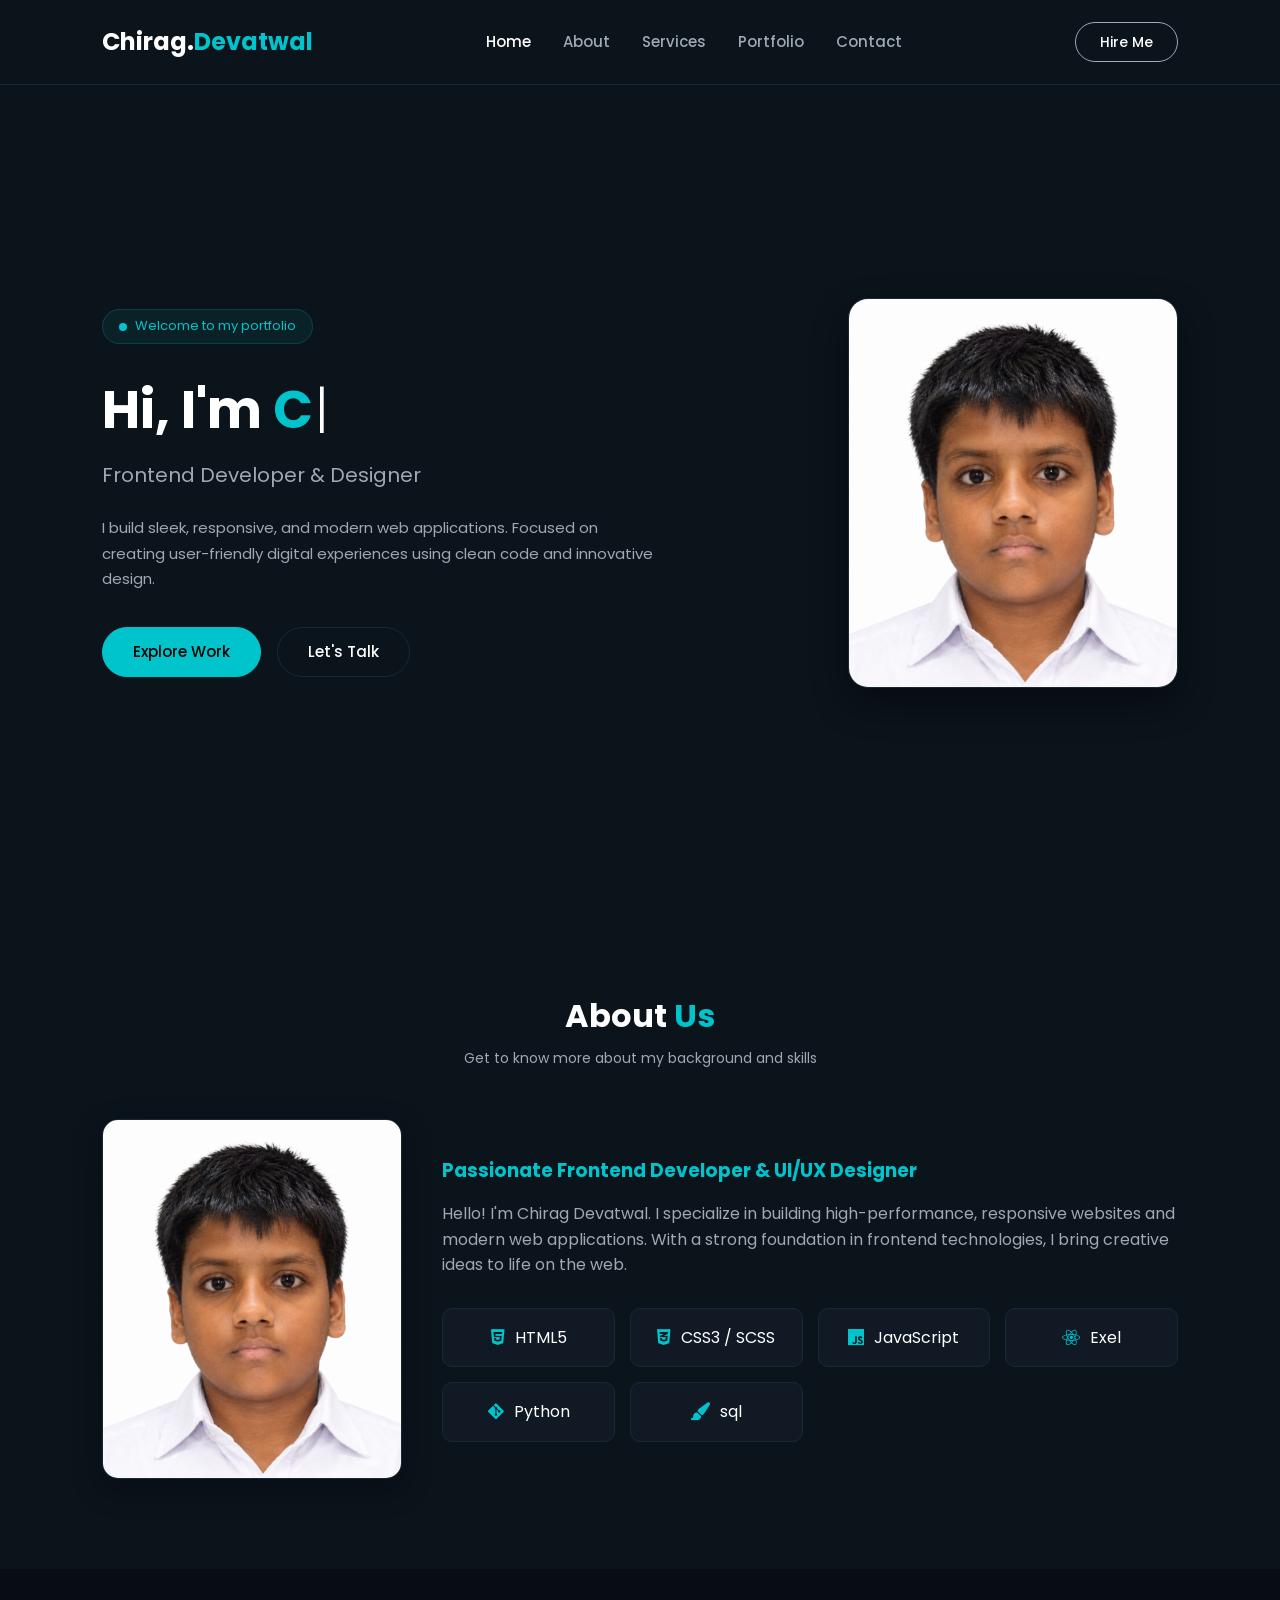
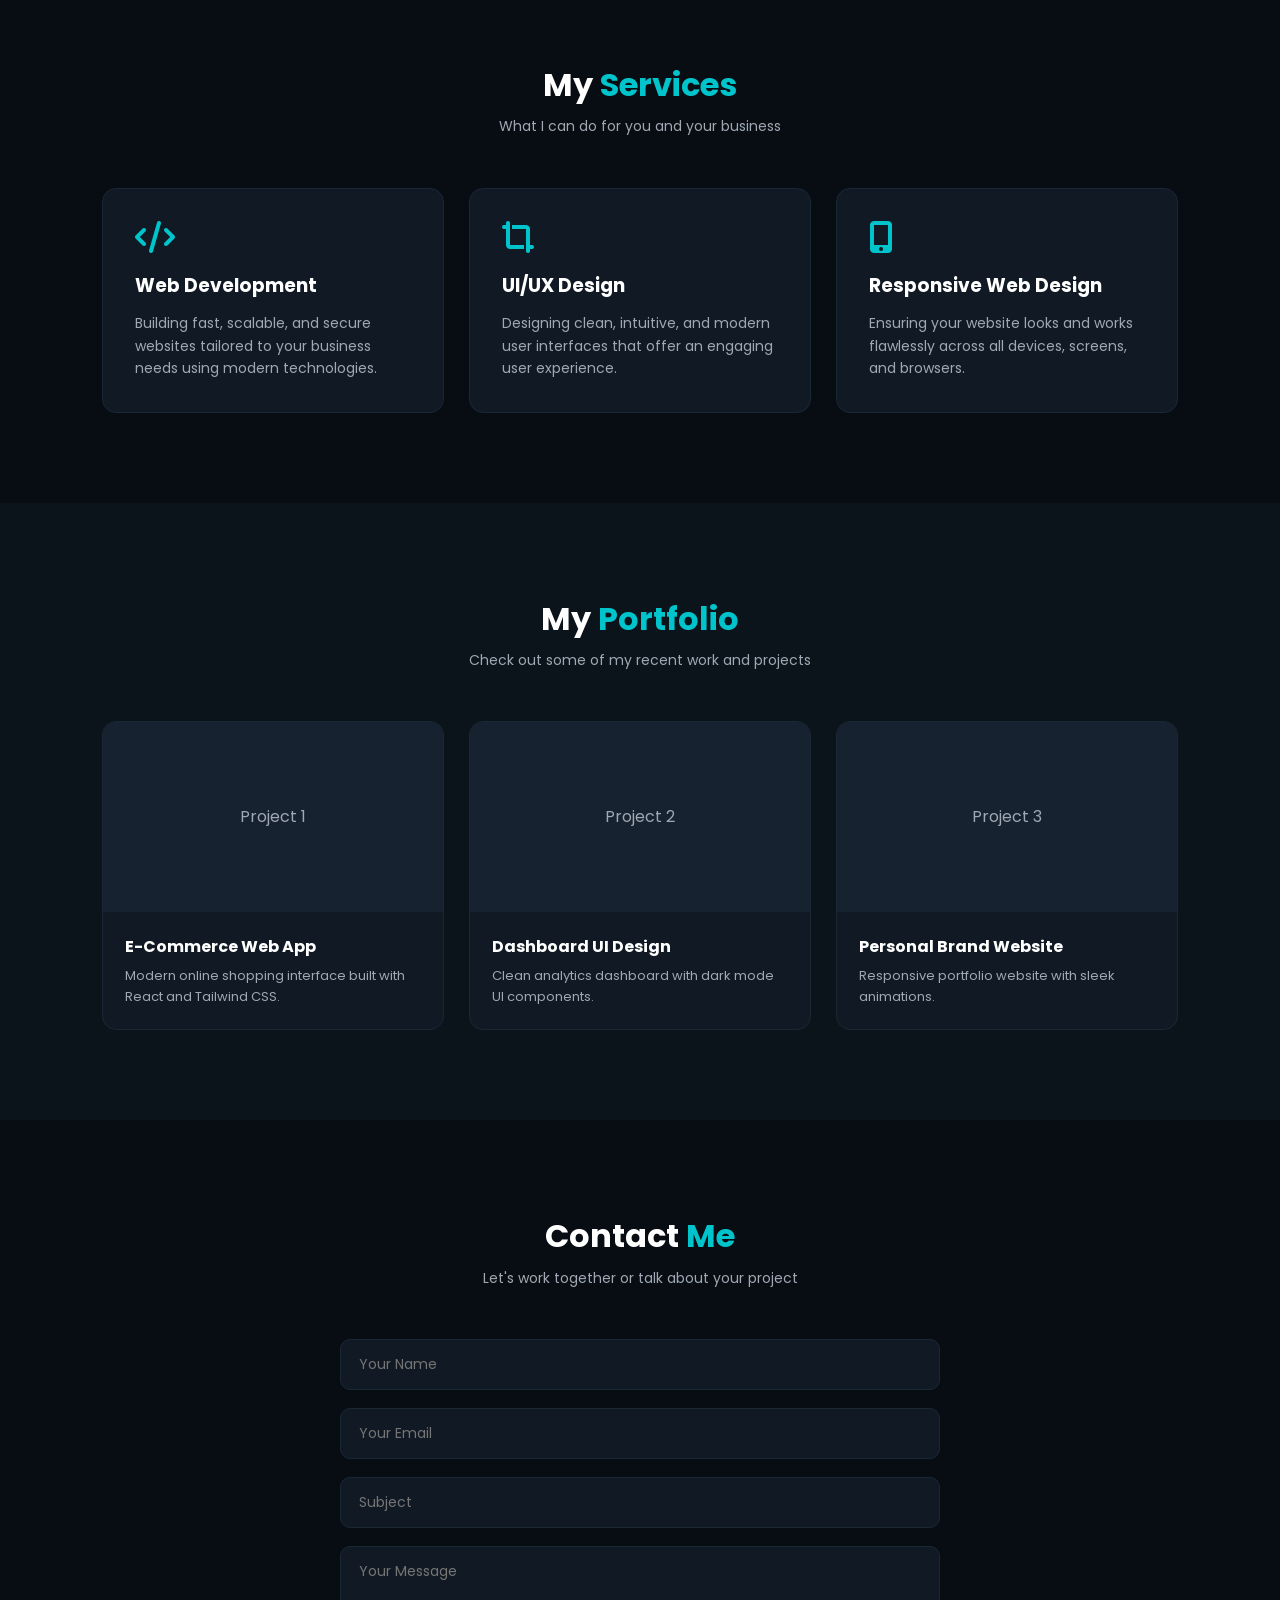
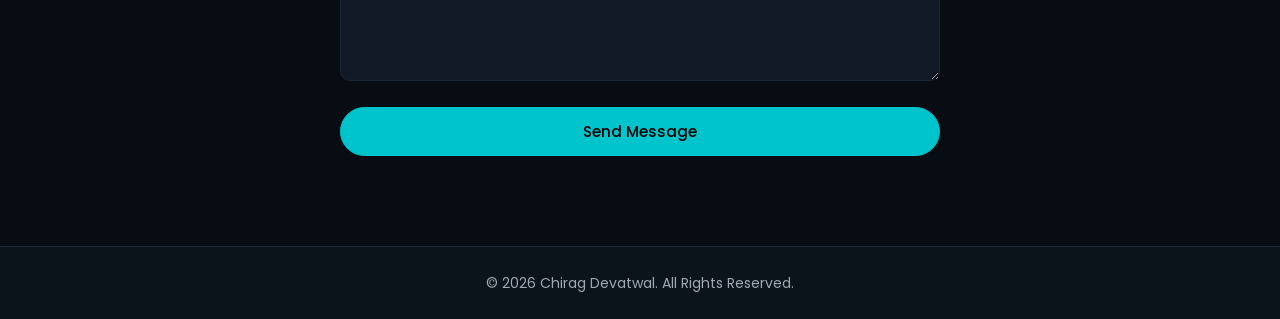
==== personalpotfolio.html @ dc1d6f11 "Personal Portfolio" ====
<!DOCTYPE html>
<html lang="en">
<head>
    <meta charset="UTF-8">
    <meta name="viewport" content="width=device-width, initial-scale=1.0">
    <title>Chirag Devatwal | Portfolio</title>
    <link rel="stylesheet" href="style.css">
    <!-- Font Awesome Icons -->
    <link rel="stylesheet" href="https://cdnjs.cloudflare.com/ajax/libs/font-awesome/6.4.0/css/all.min.css">
</head>
<body>

    <!-- Header / Navbar -->
    <header class="navbar">
        <div class="logo">
            Chirag.<span>Devatwal</span>
        </div>
        <nav>
            <ul>
                <li><a href="#home" class="active">Home</a></li>
                <li><a href="#about">About</a></li>
                <li><a href="#services">Services</a></li>
                <li><a href="#portfolio">Portfolio</a></li>
                <li><a href="#contact">Contact</a></li>
            </ul>
        </nav>
        <a href="#contact" class="btn-hire">Hire Me</a>
    </header>

    <!-- 1. HOME SECTION -->
    <section id="home" class="hero-section">
        <div class="hero-content">
            <div class="badge">
                <span class="dot"></span> Welcome to my portfolio
            </div>
            <h1>Hi, I'm <span class="typing-text">Chirag Devatwal</span><span class="cursor">|</span></h1>
            <h2>Frontend Developer & Designer</h2>
            <p>I build sleek, responsive, and modern web applications. Focused on creating user-friendly digital experiences using clean code and innovative design.</p>
            <div class="hero-buttons">
                <a href="#portfolio" class="btn btn-primary">Explore Work</a>
                <a href="#contact" class="btn btn-secondary">Let's Talk</a>
            </div>
        </div>
        <div class="hero-image">
            <div class="image-box">
                <img src="BB.JPG" alt="Chirag Devatwal">
            </div>
        </div>
    </section>

    <!-- 2. ABOUT US SECTION (WITH IMAGE PHOTO) -->
    <section id="about" class="section">
        <div class="section-title">
            <h2>About <span>Us</span></h2>
            <p>Get to know more about my background and skills</p>
        </div>
        <div class="about-container">
            <div class="about-image-box">
                <img src="BB.JPG" alt="About Chirag Devatwal">
            </div>
            <div class="about-text">
                <h3>Passionate Frontend Developer & UI/UX Designer</h3>
                <p>Hello! I'm Chirag Devatwal. I specialize in building high-performance, responsive websites and modern web applications. With a strong foundation in frontend technologies, I bring creative ideas to life on the web.</p>
                
                <div class="skills-grid">
                    <div class="skill-card"><i class="fab fa-html5"></i> HTML5</div>
                    <div class="skill-card"><i class="fab fa-css3-alt"></i> CSS3 / SCSS</div>
                    <div class="skill-card"><i class="fab fa-js"></i> JavaScript</div>
                    <div class="skill-card"><i class="fab fa-react"></i>Exel</div>
                    <div class="skill-card"><i class="fab fa-git-alt"></i>Python</div>
                    <div class="skill-card"><i class="fas fa-paint-brush"></i>sql</div>
                </div>
            </div>
        </div>
    </section>

    <!-- 3. SERVICES SECTION -->
    <section id="services" class="section bg-darker">
        <div class="section-title">
            <h2>My <span>Services</span></h2>
            <p>What I can do for you and your business</p>
        </div>
        <div class="services-grid">
            <div class="service-card">
                <i class="fas fa-code service-icon"></i>
                <h3>Web Development</h3>
                <p>Building fast, scalable, and secure websites tailored to your business needs using modern technologies.</p>
            </div>
            <div class="service-card">
                <i class="fas fa-crop-alt service-icon"></i>
                <h3>UI/UX Design</h3>
                <p>Designing clean, intuitive, and modern user interfaces that offer an engaging user experience.</p>
            </div>
            <div class="service-card">
                <i class="fas fa-mobile-alt service-icon"></i>
                <h3>Responsive Web Design</h3>
                <p>Ensuring your website looks and works flawlessly across all devices, screens, and browsers.</p>
            </div>
        </div>
    </section>

    <!-- 4. PORTFOLIO SECTION -->
    <section id="portfolio" class="section">
        <div class="section-title">
            <h2>My <span>Portfolio</span></h2>
            <p>Check out some of my recent work and projects</p>
        </div>
        <div class="portfolio-grid">
            <div class="portfolio-card">
                <div class="portfolio-img">
                    <div class="placeholder-img">Project 1</div>
                </div>
                <div class="portfolio-info">
                    <h4>E-Commerce Web App</h4>
                    <p>Modern online shopping interface built with React and Tailwind CSS.</p>
                </div>
            </div>
            <div class="portfolio-card">
                <div class="portfolio-img">
                    <div class="placeholder-img">Project 2</div>
                </div>
                <div class="portfolio-info">
                    <h4>Dashboard UI Design</h4>
                    <p>Clean analytics dashboard with dark mode UI components.</p>
                </div>
            </div>
            <div class="portfolio-card">
                <div class="portfolio-img">
                    <div class="placeholder-img">Project 3</div>
                </div>
                <div class="portfolio-info">
                    <h4>Personal Brand Website</h4>
                    <p>Responsive portfolio website with sleek animations.</p>
                </div>
            </div>
        </div>
    </section>

    <!-- 5. CONTACT SECTION -->
    <section id="contact" class="section bg-darker">
        <div class="section-title">
            <h2>Contact <span>Me</span></h2>
            <p>Let's work together or talk about your project</p>
        </div>
        <div class="contact-container">
            <form class="contact-form">
                <div class="form-group">
                    <input type="text" placeholder="Your Name" required>
                </div>
                <div class="form-group">
                    <input type="email" placeholder="Your Email" required>
                </div>
                <div class="form-group">
                    <input type="text" placeholder="Subject" required>
                </div>
                <div class="form-group">
                    <textarea placeholder="Your Message" rows="5" required></textarea>
                </div>
                <button type="submit" class="btn btn-primary">Send Message</button>
            </form>
        </div>
    </section>

    <!-- Footer -->
    <footer>
        <p>&copy; 2026 Chirag Devatwal. All Rights Reserved.</p>
    </footer>

    <!-- Script for Video-exact Typing Animation -->
    <script src="script.js"></script>
</body>
</html>
---- style.css ----
@import url('https://fonts.googleapis.com/css2?family=Poppins:wght@300;400;500;600;700&display=swap');

* {
    margin: 0;
    padding: 0;
    box-sizing: border-box;
    font-family: 'Poppins', sans-serif;
    scroll-behavior: smooth;
}

:root {
    --bg-color: #0b131b;
    --card-bg: #111a24;
    --darker-bg: #070d13;
    --primary-color: #00c4cc;
    --text-color: #ffffff;
    --text-muted: #9fa8b3;
    --border-color: #1a2836;
}

body {
    background-color: var(--bg-color);
    color: var(--text-color);
    line-height: 1.6;
}

/* Navbar */
.navbar {
    display: flex;
    justify-content: space-between;
    align-items: center;
    padding: 22px 8%;
    background-color: var(--bg-color);
    position: sticky;
    top: 0;
    z-index: 1000;
    border-bottom: 1px solid var(--border-color);
}

.logo {
    font-size: 24px;
    font-weight: 700;
    color: #fff;
}

.logo span {
    color: var(--primary-color);
}

nav ul {
    display: flex;
    list-style: none;
    gap: 32px;
}

nav ul li a {
    text-decoration: none;
    color: var(--text-muted);
    font-weight: 500;
    font-size: 15px;
    transition: 0.3s;
}

nav ul li a:hover,
nav ul li a.active {
    color: #fff;
}

.btn-hire {
    text-decoration: none;
    padding: 8px 24px;
    border: 1px solid var(--text-muted);
    border-radius: 20px;
    color: #fff;
    font-size: 14px;
    font-weight: 500;
    transition: 0.3s;
}

.btn-hire:hover {
    background-color: var(--primary-color);
    border-color: var(--primary-color);
    color: #000;
}

/* Hero Section */
.hero-section {
    display: flex;
    align-items: center;
    justify-content: space-between;
    padding: 80px 8%;
    min-height: calc(100vh - 85px);
}

.hero-content {
    max-width: 560px;
}

.badge {
    display: inline-flex;
    align-items: center;
    gap: 8px;
    background: rgba(0, 196, 204, 0.08);
    color: var(--primary-color);
    padding: 6px 16px;
    border-radius: 20px;
    font-size: 13px;
    margin-bottom: 24px;
    border: 1px solid rgba(0, 196, 204, 0.2);
}

.badge .dot {
    width: 8px;
    height: 8px;
    background-color: var(--primary-color);
    border-radius: 50%;
}

.hero-content h1 {
    font-size: 52px;
    font-weight: 700;
    margin-bottom: 8px;
    white-space: nowrap;
}

.typing-text {
    color: var(--primary-color);
}

.cursor {
    color: #fff;
    font-weight: 300;
    margin-left: 2px;
    animation: blink 0.7s infinite;
}

@keyframes blink {
    0%, 100% { opacity: 1; }
    50% { opacity: 0; }
}

.hero-content h2 {
    font-size: 20px;
    color: var(--text-muted);
    font-weight: 400;
    margin-bottom: 24px;
}

.hero-content p {
    color: var(--text-muted);
    font-size: 15px;
    line-height: 1.7;
    margin-bottom: 35px;
}

.hero-buttons {
    display: flex;
    gap: 16px;
}

.btn {
    text-decoration: none;
    padding: 12px 30px;
    border-radius: 25px;
    font-weight: 500;
    font-size: 15px;
    transition: 0.3s;
}

.btn-primary {
    background-color: var(--primary-color);
    color: #000;
    border: 1px solid var(--primary-color);
}

.btn-primary:hover {
    background-color: transparent;
    color: var(--primary-color);
}

.btn-secondary {
    background-color: transparent;
    color: #fff;
    border: 1px solid var(--border-color);
}

.btn-secondary:hover {
    border-color: #fff;
}

/* Hero Image */
.hero-image {
    display: flex;
    justify-content: center;
}

.image-box {
    width: 330px;
    height: 390px;
    border-radius: 20px;
    overflow: hidden;
    background-color: var(--card-bg);
    box-shadow: 0 15px 35px rgba(0, 0, 0, 0.4);
    border: 1px solid var(--border-color);
}

.image-box img {
    width: 100%;
    height: 100%;
    object-fit: cover;
}

/* Sections Styling */
.section {
    padding: 90px 8%;
}

.bg-darker {
    background-color: var(--darker-bg);
}

.section-title {
    text-align: center;
    margin-bottom: 50px;
}

.section-title h2 {
    font-size: 32px;
}

.section-title h2 span {
    color: var(--primary-color);
}

.section-title p {
    color: var(--text-muted);
    font-size: 14px;
    margin-top: 5px;
}

/* About Us Section with Image */
.about-container {
    display: flex;
    align-items: center;
    gap: 40px;
    max-width: 1100px;
    margin: 0 auto;
}

.about-image-box {
    width: 300px;
    height: 360px;
    flex-shrink: 0;
    border-radius: 16px;
    overflow: hidden;
    background-color: var(--card-bg);
    border: 1px solid var(--border-color);
    box-shadow: 0 10px 30px rgba(0, 0, 0, 0.3);
}

.about-image-box img {
    width: 100%;
    height: 100%;
    object-fit: cover;
}

.about-text {
    flex: 1;
}

.about-text h3 {
    margin-bottom: 15px;
    color: var(--primary-color);
}

.about-text p {
    color: var(--text-muted);
    margin-bottom: 30px;
}

.skills-grid {
    display: grid;
    grid-template-columns: repeat(auto-fit, minmax(150px, 1fr));
    gap: 15px;
}

.skill-card {
    background: var(--card-bg);
    padding: 16px;
    border-radius: 10px;
    border: 1px solid var(--border-color);
    display: flex;
    align-items: center;
    justify-content: center;
    gap: 10px;
}

.skill-card i {
    color: var(--primary-color);
    font-size: 18px;
}

/* Services Section */
.services-grid {
    display: grid;
    grid-template-columns: repeat(auto-fit, minmax(280px, 1fr));
    gap: 25px;
}

.service-card {
    background-color: var(--card-bg);
    padding: 32px;
    border-radius: 14px;
    border: 1px solid var(--border-color);
    transition: 0.3s;
}

.service-card:hover {
    transform: translateY(-5px);
    border-color: var(--primary-color);
}

.service-icon {
    font-size: 32px;
    color: var(--primary-color);
    margin-bottom: 18px;
}

.service-card h3 {
    margin-bottom: 12px;
}

.service-card p {
    color: var(--text-muted);
    font-size: 14px;
}

/* Portfolio Section */
.portfolio-grid {
    display: grid;
    grid-template-columns: repeat(auto-fit, minmax(280px, 1fr));
    gap: 25px;
}

.portfolio-card {
    background-color: var(--card-bg);
    border-radius: 14px;
    overflow: hidden;
    border: 1px solid var(--border-color);
}

.placeholder-img {
    height: 190px;
    background-color: #16222f;
    display: flex;
    align-items: center;
    justify-content: center;
    color: var(--text-muted);
}

.portfolio-info {
    padding: 22px;
}

.portfolio-info h4 {
    margin-bottom: 6px;
}

.portfolio-info p {
    color: var(--text-muted);
    font-size: 13px;
}

/* Contact Section */
.contact-container {
    max-width: 600px;
    margin: 0 auto;
}

.contact-form {
    display: flex;
    flex-direction: column;
    gap: 18px;
}

.form-group input,
.form-group textarea {
    width: 100%;
    padding: 14px 18px;
    background-color: var(--card-bg);
    border: 1px solid var(--border-color);
    border-radius: 10px;
    color: #fff;
    outline: none;
    font-size: 14px;
}

.form-group input:focus,
.form-group textarea:focus {
    border-color: var(--primary-color);
}

/* Footer */
footer {
    text-align: center;
    padding: 25px;
    border-top: 1px solid var(--border-color);
    color: var(--text-muted);
    font-size: 14px;
}

/* Responsive UI */
@media (max-width: 768px) {
    .navbar {
        flex-direction: column;
        gap: 15px;
    }
    
    .hero-section {
        flex-direction: column-reverse;
        text-align: center;
        gap: 40px;
    }

    .about-container {
        flex-direction: column;
        text-align: center;
    }
    
    .hero-buttons {
        justify-content: center;
    }
}
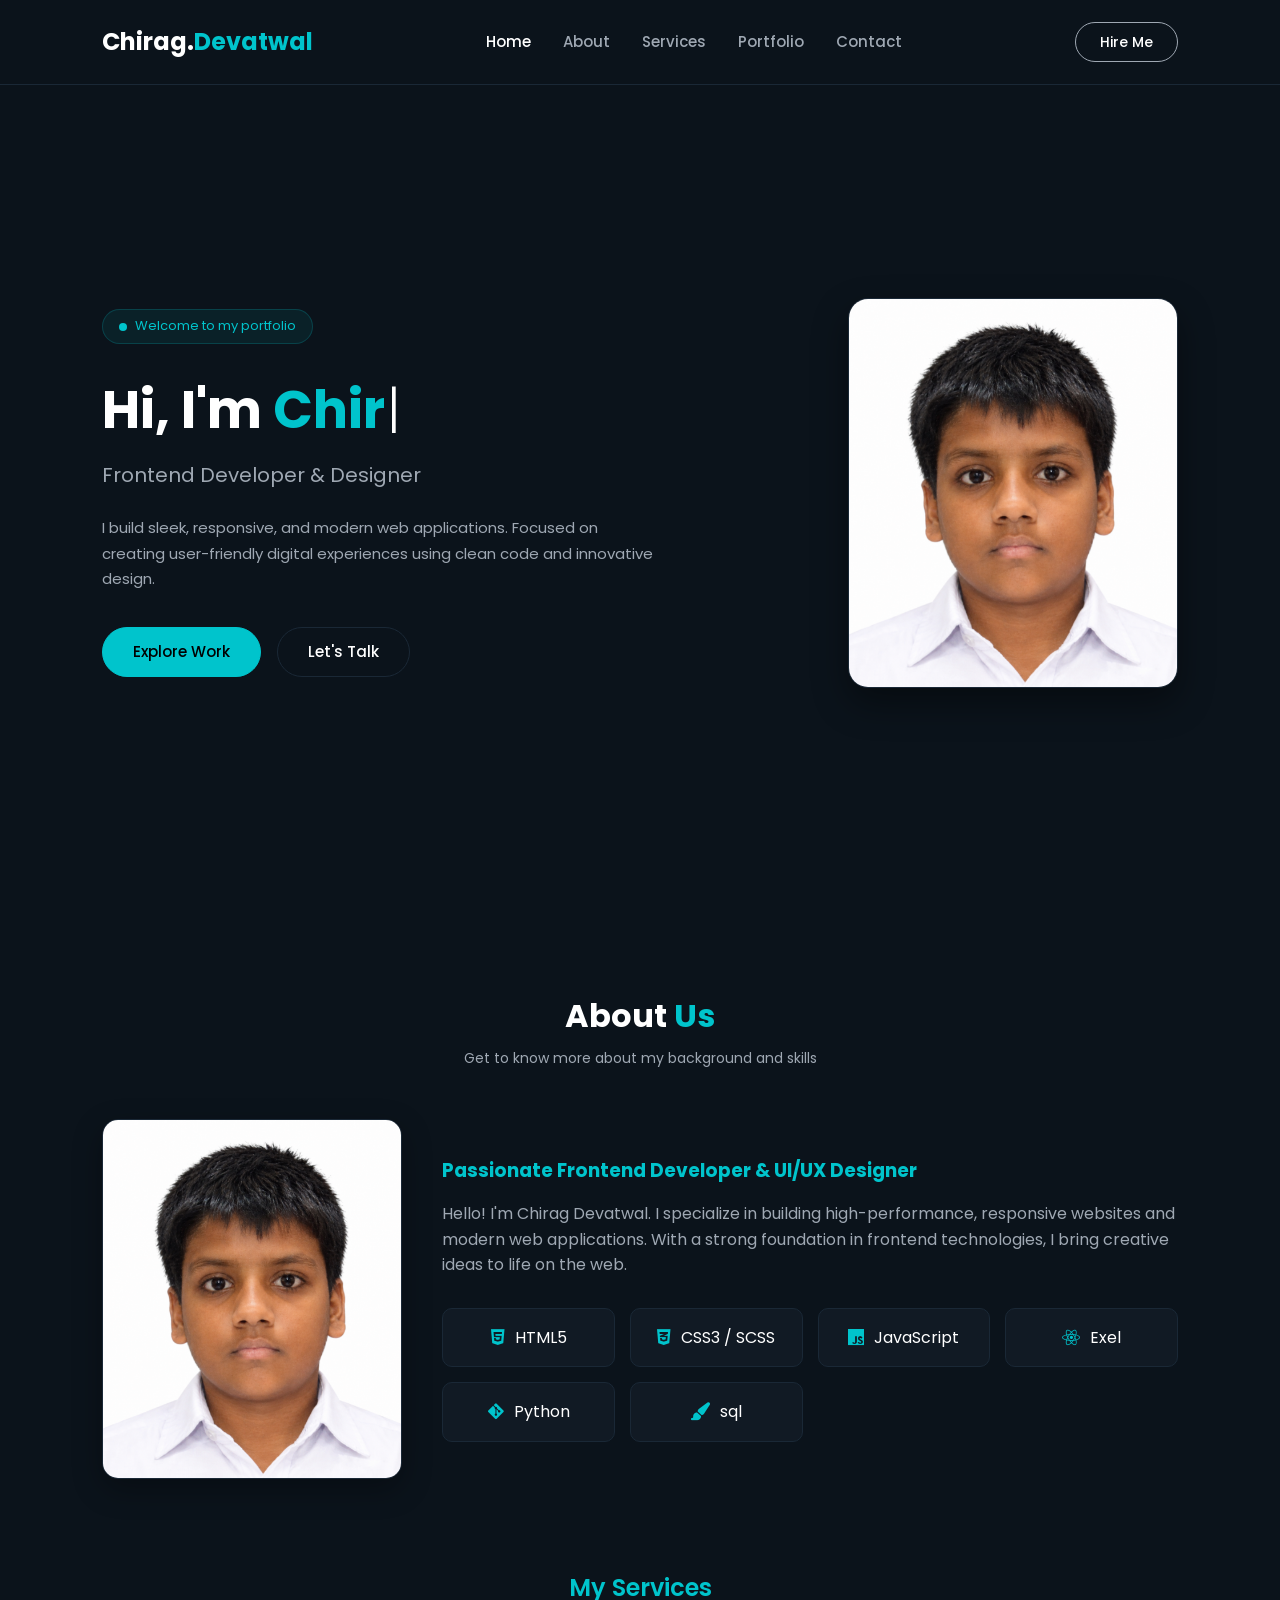
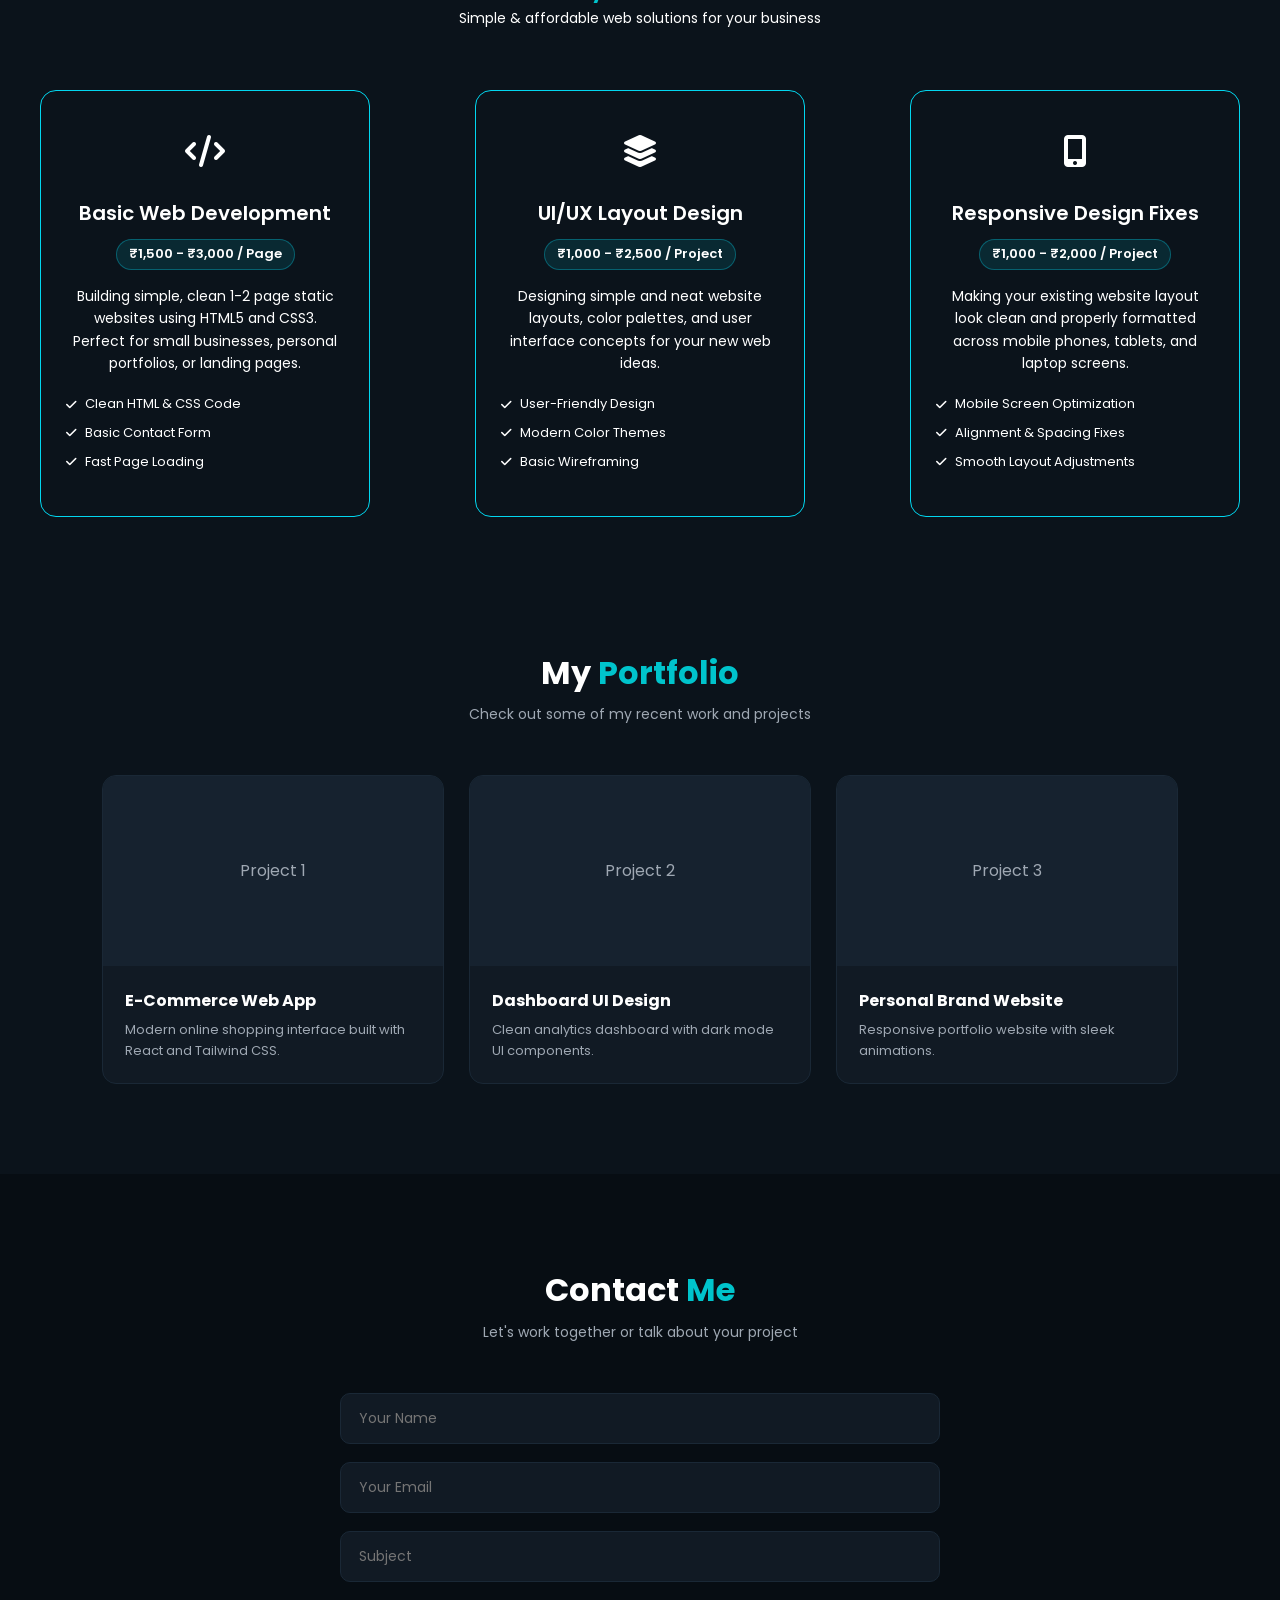
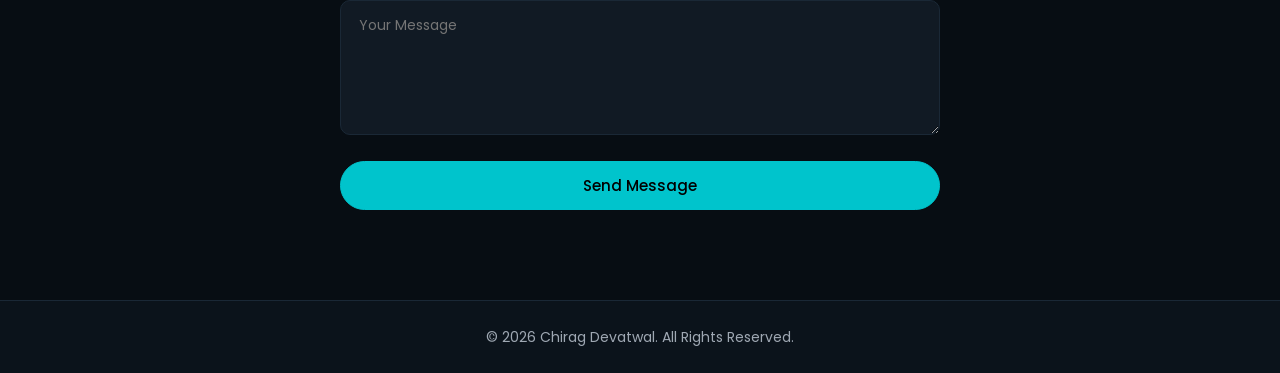
==== commit f920ab90: "service price" ====
--- a/personalpotfolio.html
+++ b/personalpotfolio.html
@@ -75,28 +75,60 @@
     </section>
 
     <!-- 3. SERVICES SECTION -->
-    <section id="services" class="section bg-darker">
-        <div class="section-title">
-            <h2>My <span>Services</span></h2>
-            <p>What I can do for you and your business</p>
-        </div>
-        <div class="services-grid">
-            <div class="service-card">
-                <i class="fas fa-code service-icon"></i>
-                <h3>Web Development</h3>
-                <p>Building fast, scalable, and secure websites tailored to your business needs using modern technologies.</p>
-            </div>
-            <div class="service-card">
-                <i class="fas fa-crop-alt service-icon"></i>
-                <h3>UI/UX Design</h3>
-                <p>Designing clean, intuitive, and modern user interfaces that offer an engaging user experience.</p>
-            </div>
-            <div class="service-card">
-                <i class="fas fa-mobile-alt service-icon"></i>
-                <h3>Responsive Web Design</h3>
-                <p>Ensuring your website looks and works flawlessly across all devices, screens, and browsers.</p>
-            </div>
-        </div>
+ <!-- 3. Services Section (Beginner Friendly + Pricing) -->
+    <section class="services" id="services">
+        <h2 class="heading">My Services</h2>
+        <p class="sub-heading">Simple & affordable web solutions for your business</p>
+
+        <div class="services-container">
+
+            <!-- Service 1: Web Development -->
+            <div class="service-box">
+                <div>
+                    <div class="service-icon"><i class="fa-solid fa-code"></i></div>
+                    <h3>Basic Web Development</h3>
+                    <div class="price-tag">₹1,500 - ₹3,000 / Page</div>
+                    <p>Building simple, clean 1-2 page static websites using HTML5 and CSS3. Perfect for small businesses, personal portfolios, or landing pages.</p>
+                    <ul class="service-list">
+                        <li><i class="fa-solid fa-check"></i> Clean HTML & CSS Code</li>
+                        <li><i class="fa-solid fa-check"></i> Basic Contact Form</li>
+                        <li><i class="fa-solid fa-check"></i> Fast Page Loading</li>
+                    </ul>
+                </div>
+            </div>
+
+            <!-- Service 2: UI/UX Layout Design -->
+            <div class="service-box">
+                <div>
+                    <div class="service-icon"><i class="fa-solid fa-layer-group"></i></div>
+                    <h3>UI/UX Layout Design</h3>
+                    <div class="price-tag">₹1,000 - ₹2,500 / Project</div>
+                    <p>Designing simple and neat website layouts, color palettes, and user interface concepts for your new web ideas.</p>
+                    <ul class="service-list">
+                        <li><i class="fa-solid fa-check"></i> User-Friendly Design</li>
+                        <li><i class="fa-solid fa-check"></i> Modern Color Themes</li>
+                        <li><i class="fa-solid fa-check"></i> Basic Wireframing</li>
+                    </ul>
+                </div>
+            </div>
+
+            <!-- Service 3: Responsive Web Design -->
+            <div class="service-box">
+                <div>
+                    <div class="service-icon"><i class="fa-solid fa-mobile-screen-button"></i></div>
+                    <h3>Responsive Design Fixes</h3>
+                    <div class="price-tag">₹1,000 - ₹2,000 / Project</div>
+                    <p>Making your existing website layout look clean and properly formatted across mobile phones, tablets, and laptop screens.</p>
+                    <ul class="service-list">
+                        <li><i class="fa-solid fa-check"></i> Mobile Screen Optimization</li>
+                        <li><i class="fa-solid fa-check"></i> Alignment & Spacing Fixes</li>
+                        <li><i class="fa-solid fa-check"></i> Smooth Layout Adjustments</li>
+                    </ul>
+                </div>
+            </div>
+
+        </div>
+    </section>
     </section>
 
     <!-- 4. PORTFOLIO SECTION -->
--- a/style.css
+++ b/style.css
@@ -300,40 +300,109 @@
     font-size: 18px;
 }
 
-/* Services Section */
-.services-grid {
-    display: grid;
-    grid-template-columns: repeat(auto-fit, minmax(280px, 1fr));
-    gap: 25px;
-}
-
-.service-card {
-    background-color: var(--card-bg);
-    padding: 32px;
-    border-radius: 14px;
-    border: 1px solid var(--border-color);
-    transition: 0.3s;
-}
-
-.service-card:hover {
-    transform: translateY(-5px);
-    border-color: var(--primary-color);
-}
-
-.service-icon {
-    font-size: 32px;
-    color: var(--primary-color);
-    margin-bottom: 18px;
-}
-
-.service-card h3 {
-    margin-bottom: 12px;
-}
-
-.service-card p {
-    color: var(--text-muted);
+/* 3. Services Section (Beginner Friendly + Pricing) */
+        .services {
+            background: var(--bg-color);
+        }
+
+        .services-container {
+            display: grid;
+            grid-template-columns: repeat(auto-fit, minmax(280px, 1fr));
+            gap: 25px;
+        }
+
+        .service-box {
+            background: var(--second-bg-color);
+            padding: 35px 25px;
+            border-radius: 16px;
+            border: 1px solid rgba(2, 230, 255, 0.929);
+            transition: 0.4s ease;
+            text-align: center;
+            display: flex;
+            flex-direction: column;
+            justify-content: center;
+            gap: -15px;
+            margin: 40px;
+        }
+
+        .service-box:hover {
+            transform: translateY(-8px);
+            border-color: var(--main-color);
+            box-shadow: 0 10px 30px rgba(1, 91, 101, 0.79);
+            margin: 10px;
+
+        }
+
+        .service-icon {
+            font-size: 32px;
+            color: var(--main-color);
+            margin-bottom: 20px;
+        }
+
+        .service-box h3 {
+            font-size: 20px;
+            font-weight: 600;
+            margin-bottom: 10px;
+            color: var(--text-color);
+        }
+
+        .price-tag {
+            display: inline-block;
+            background: rgba(0, 229, 255, 0.1);
+            color: var(--main-color);
+            padding: 4px 12px;
+            border-radius: 20px;
+            font-size: 13px;
+            font-weight: 600;
+            margin-bottom: 15px;
+            border: 1px solid rgba(0, 229, 255, 0.3);
+        }
+
+        .service-box p {
+            font-size: 14px;
+            color: var(--text-secondary);
+            line-height: 1.6;
+            margin-bottom: 20px;
+        }
+
+        .service-list {
+            list-style: none;
+        }
+
+        .service-list li {
+            font-size: 13px;
+            color: var(--text-secondary);
+            margin-bottom: 8px;
+            display: flex;
+            align-items: center;
+            gap: 8px;
+        }
+
+        .service-list li i {
+            color: var(--accent-green);
+            font-size: 12px;
+        }
+        .heading{
+            color:#00c4cc;
+            font-size: 24px;
+            font-weight: 600;
+            justify-content: center;
+            display: flex;
+            align-items: center;
+            text-align: center;
+        }
+.sub-heading{
+    color: #ffffff;
     font-size: 14px;
-}
+    font-weight: 400;
+    justify-content: center;
+    display: flex;
+    align-items: center;
+    text-align: center;
+    margin-bottom: 20px;
+}
+
+
 
 /* Portfolio Section */
 .portfolio-grid {
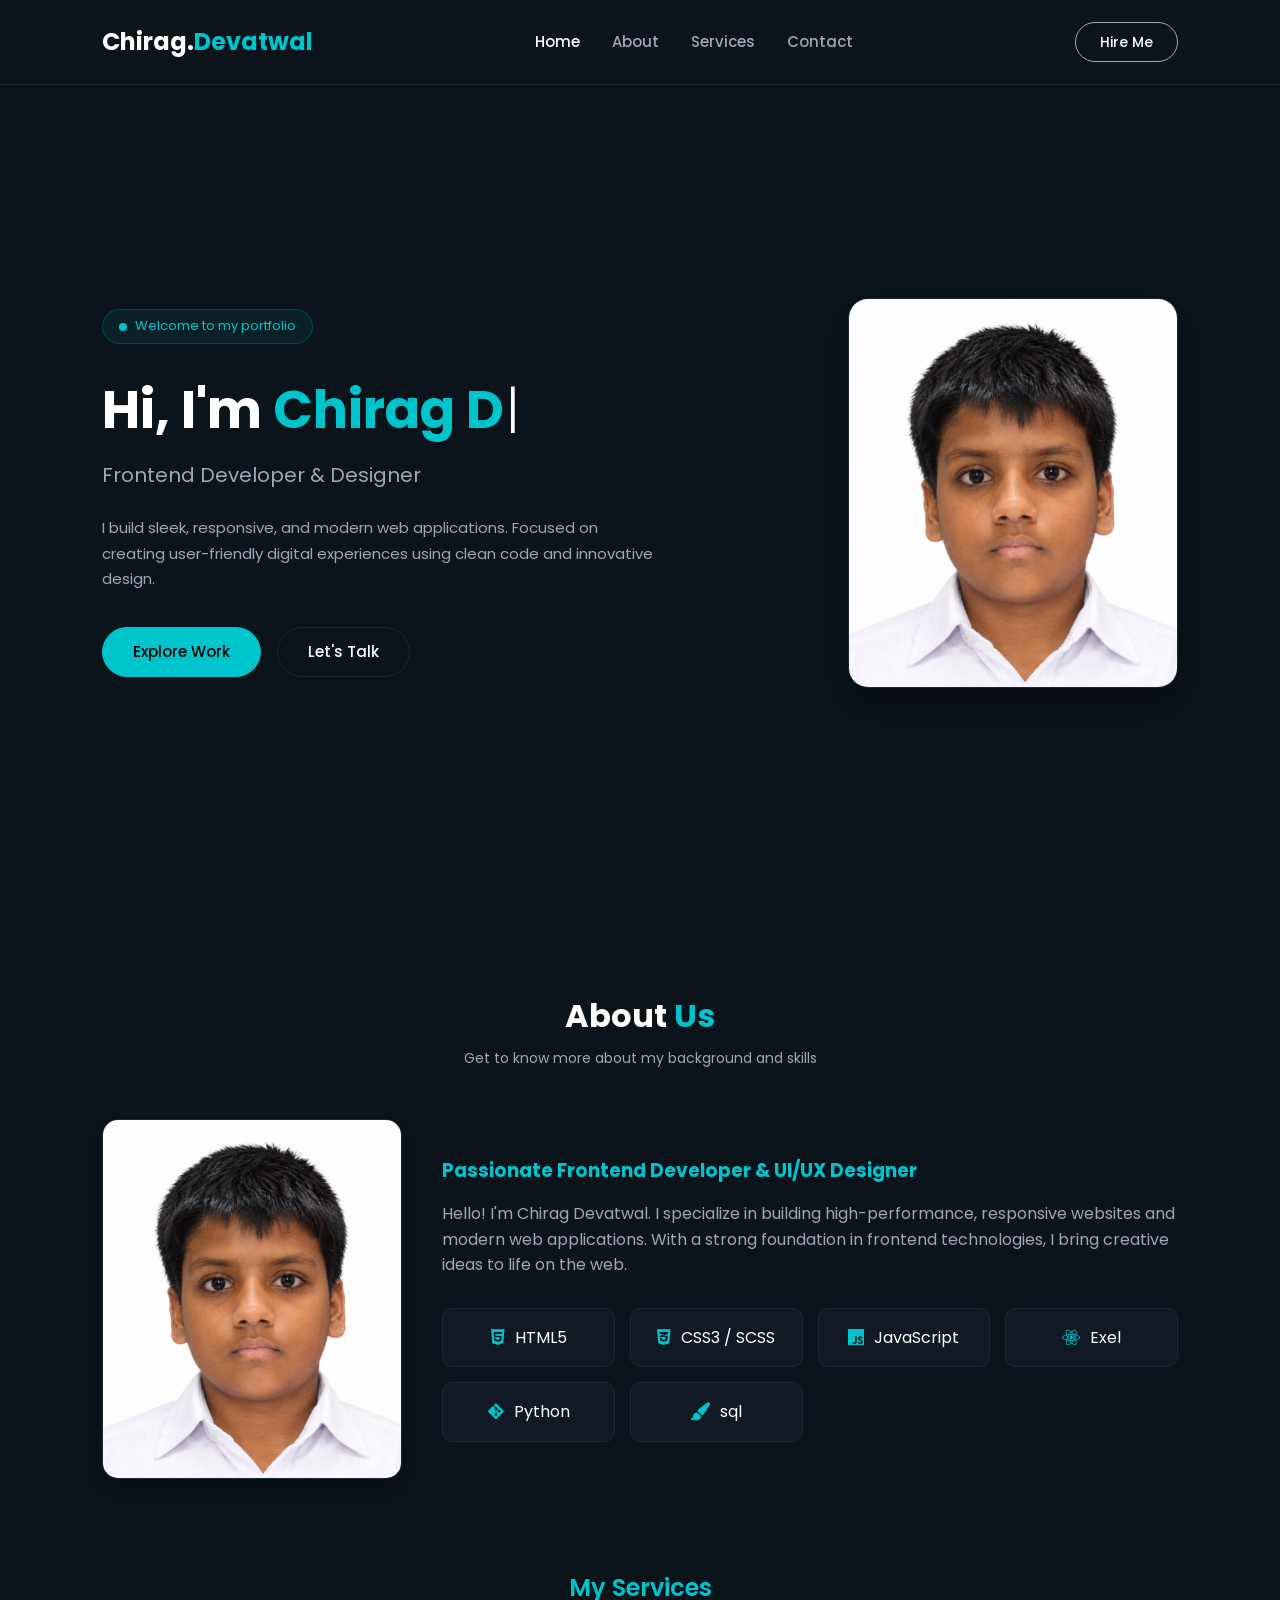
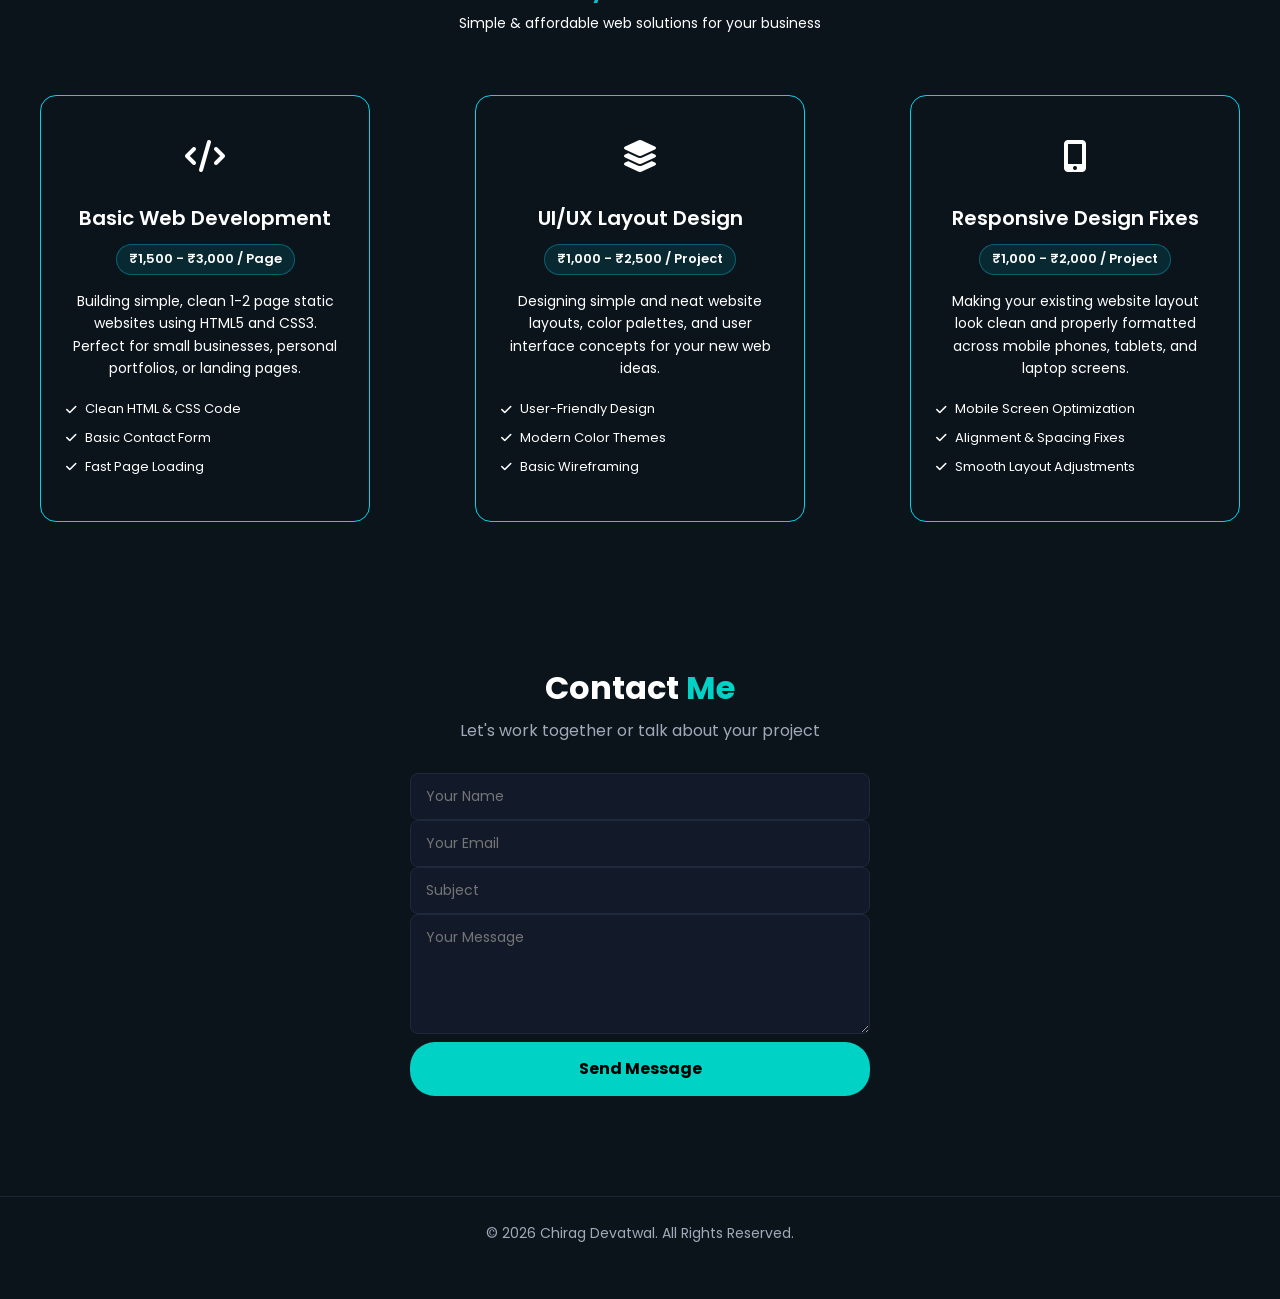
==== commit 0c3a1d33: "form fill after toast massage" ====
--- a/personalpotfolio.html
+++ b/personalpotfolio.html
@@ -20,7 +20,6 @@
                 <li><a href="#home" class="active">Home</a></li>
                 <li><a href="#about">About</a></li>
                 <li><a href="#services">Services</a></li>
-                <li><a href="#portfolio">Portfolio</a></li>
                 <li><a href="#contact">Contact</a></li>
             </ul>
         </nav>
@@ -131,66 +130,32 @@
     </section>
     </section>
 
-    <!-- 4. PORTFOLIO SECTION -->
-    <section id="portfolio" class="section">
-        <div class="section-title">
-            <h2>My <span>Portfolio</span></h2>
-            <p>Check out some of my recent work and projects</p>
-        </div>
-        <div class="portfolio-grid">
-            <div class="portfolio-card">
-                <div class="portfolio-img">
-                    <div class="placeholder-img">Project 1</div>
-                </div>
-                <div class="portfolio-info">
-                    <h4>E-Commerce Web App</h4>
-                    <p>Modern online shopping interface built with React and Tailwind CSS.</p>
-                </div>
-            </div>
-            <div class="portfolio-card">
-                <div class="portfolio-img">
-                    <div class="placeholder-img">Project 2</div>
-                </div>
-                <div class="portfolio-info">
-                    <h4>Dashboard UI Design</h4>
-                    <p>Clean analytics dashboard with dark mode UI components.</p>
-                </div>
-            </div>
-            <div class="portfolio-card">
-                <div class="portfolio-img">
-                    <div class="placeholder-img">Project 3</div>
-                </div>
-                <div class="portfolio-info">
-                    <h4>Personal Brand Website</h4>
-                    <p>Responsive portfolio website with sleek animations.</p>
-                </div>
-            </div>
-        </div>
-    </section>
 
     <!-- 5. CONTACT SECTION -->
-    <section id="contact" class="section bg-darker">
-        <div class="section-title">
-            <h2>Contact <span>Me</span></h2>
-            <p>Let's work together or talk about your project</p>
-        </div>
-        <div class="contact-container">
-            <form class="contact-form">
-                <div class="form-group">
-                    <input type="text" placeholder="Your Name" required>
-                </div>
-                <div class="form-group">
-                    <input type="email" placeholder="Your Email" required>
-                </div>
-                <div class="form-group">
-                    <input type="text" placeholder="Subject" required>
-                </div>
-                <div class="form-group">
-                    <textarea placeholder="Your Message" rows="5" required></textarea>
-                </div>
-                <button type="submit" class="btn btn-primary">Send Message</button>
-            </form>
-        </div>
+    
+  <div class="contact-container">
+    <h2>Contact <span>Me</span></h2>
+    <p>Let's work together or talk about your project</p>
+
+    <!-- Hidden Checkbox Trigger -->
+    <input type="checkbox" id="toast-trigger">
+
+    <div class="form-group">
+        <form style="max-width: 600px; margin: auto;">
+      <input type="text" placeholder="Your Name">
+      <input type="email" placeholder="Your Email">
+      <input type="text" placeholder="Subject">
+      <textarea placeholder="Your Message"></textarea>
+      
+      <!-- Label button ki tarah kaam karega -->
+      <label for="toast-trigger" class="btn-send">Send Message</label>
+      </form>
+    </div>
+
+    <!-- Toast Notification Container -->
+    <div class="toast">✔ Message sent successfully!</div>
+  </div>
+        
     </section>
 
     <!-- Footer -->
--- a/style.css
+++ b/style.css
@@ -404,70 +404,120 @@
 
 
 
-/* Portfolio Section */
-.portfolio-grid {
-    display: grid;
-    grid-template-columns: repeat(auto-fit, minmax(280px, 1fr));
-    gap: 25px;
-}
-
-.portfolio-card {
-    background-color: var(--card-bg);
-    border-radius: 14px;
-    overflow: hidden;
-    border: 1px solid var(--border-color);
-}
-
-.placeholder-img {
-    height: 190px;
-    background-color: #16222f;
-    display: flex;
-    align-items: center;
-    justify-content: center;
-    color: var(--text-muted);
-}
-
-.portfolio-info {
-    padding: 22px;
-}
-
-.portfolio-info h4 {
-    margin-bottom: 6px;
-}
-
-.portfolio-info p {
-    color: var(--text-muted);
-    font-size: 13px;
-}
-
 /* Contact Section */
-.contact-container {
-    max-width: 600px;
-    margin: 0 auto;
-}
-
-.contact-form {
-    display: flex;
-    flex-direction: column;
-    gap: 18px;
-}
-
-.form-group input,
-.form-group textarea {
-    width: 100%;
-    padding: 14px 18px;
-    background-color: var(--card-bg);
-    border: 1px solid var(--border-color);
-    border-radius: 10px;
-    color: #fff;
-    outline: none;
-    font-size: 14px;
-}
-
-.form-group input:focus,
-.form-group textarea:focus {
-    border-color: var(--primary-color);
-}
+    .contact-container {
+      width: 100%;
+      max-width: 500px;
+      text-align: center;
+      padding: 20px;
+      justify-content: center;
+      display: flex;
+      flex-direction: column;
+      text-align: center;
+      margin: 80px auto;
+      align-items: center;
+    }
+
+    h2 {
+      font-size: 2rem;
+      margin-bottom: 5px;
+    }
+
+    h2 span {
+      color: #00d2c6;
+    }
+
+    p {
+      color: #a0aab8;
+      margin-bottom: 30px;
+    }
+
+    .form-group {
+      display: flex;
+      flex-direction: column;
+      gap: 100px;
+    }
+
+    input[type="text"], input[type="email"], textarea {
+      width: 100%;
+      background-color: #121a29;
+      border: 1px solid #1e293b;
+      border-radius: 8px;
+      padding: 12px 15px;
+      color: #ffffff;
+      font-size: 14px;
+      outline: none;
+      box-sizing: border-box;
+    }
+
+    textarea {
+      height: 120px;
+      resize: vertical;
+    }
+
+    /* Secret Checkbox Trigger */
+    #toast-trigger {
+      display: none;
+    }
+
+    /* Send Button styled as Label */
+    .btn-send {
+      display: block;
+      background-color: #00d2c6;
+      color: #000000;
+      padding: 14px;
+      border-radius: 25px;
+      font-weight: bold;
+      font-size: 16px;
+      cursor: pointer;
+      text-align: center;
+      transition: background 0.3s ease;
+    }
+
+    .btn-send:hover {
+      background-color: #00b3a8;
+    }
+
+    /* --- TOAST STYLING (Bottom Left) --- */
+    .toast {
+      position: fixed;
+      left: 20px;
+      bottom: -100px; /* Initially off-screen */
+      background-color: #121a29;
+      color: #00d2c6;
+      border: 1px solid #00d2c6;
+      padding: 16px;
+      border-radius: 8px;
+      box-shadow: 0px 4px 10px rgba(0, 0, 0, 0.5);
+      font-size: 14px;
+      z-index: 1000;
+      opacity: 0;
+      pointer-events: none;
+    }
+
+    /* Button par click hote hi Animation chalega */
+    #toast-trigger:checked ~ .toast {
+      animation: showToast 4s forwards;
+    }
+
+    @keyframes showToast {
+      0% {
+        bottom: -100px;
+        opacity: 0;
+      }
+      15% {
+        bottom: 30px; /* Bottom Left Position */
+        opacity: 1;
+      }
+      85% {
+        bottom: 30px;
+        opacity: 1;
+      }
+      100% {
+        bottom: -100px;
+        opacity: 0;
+      }
+    }
 
 /* Footer */
 footer {
